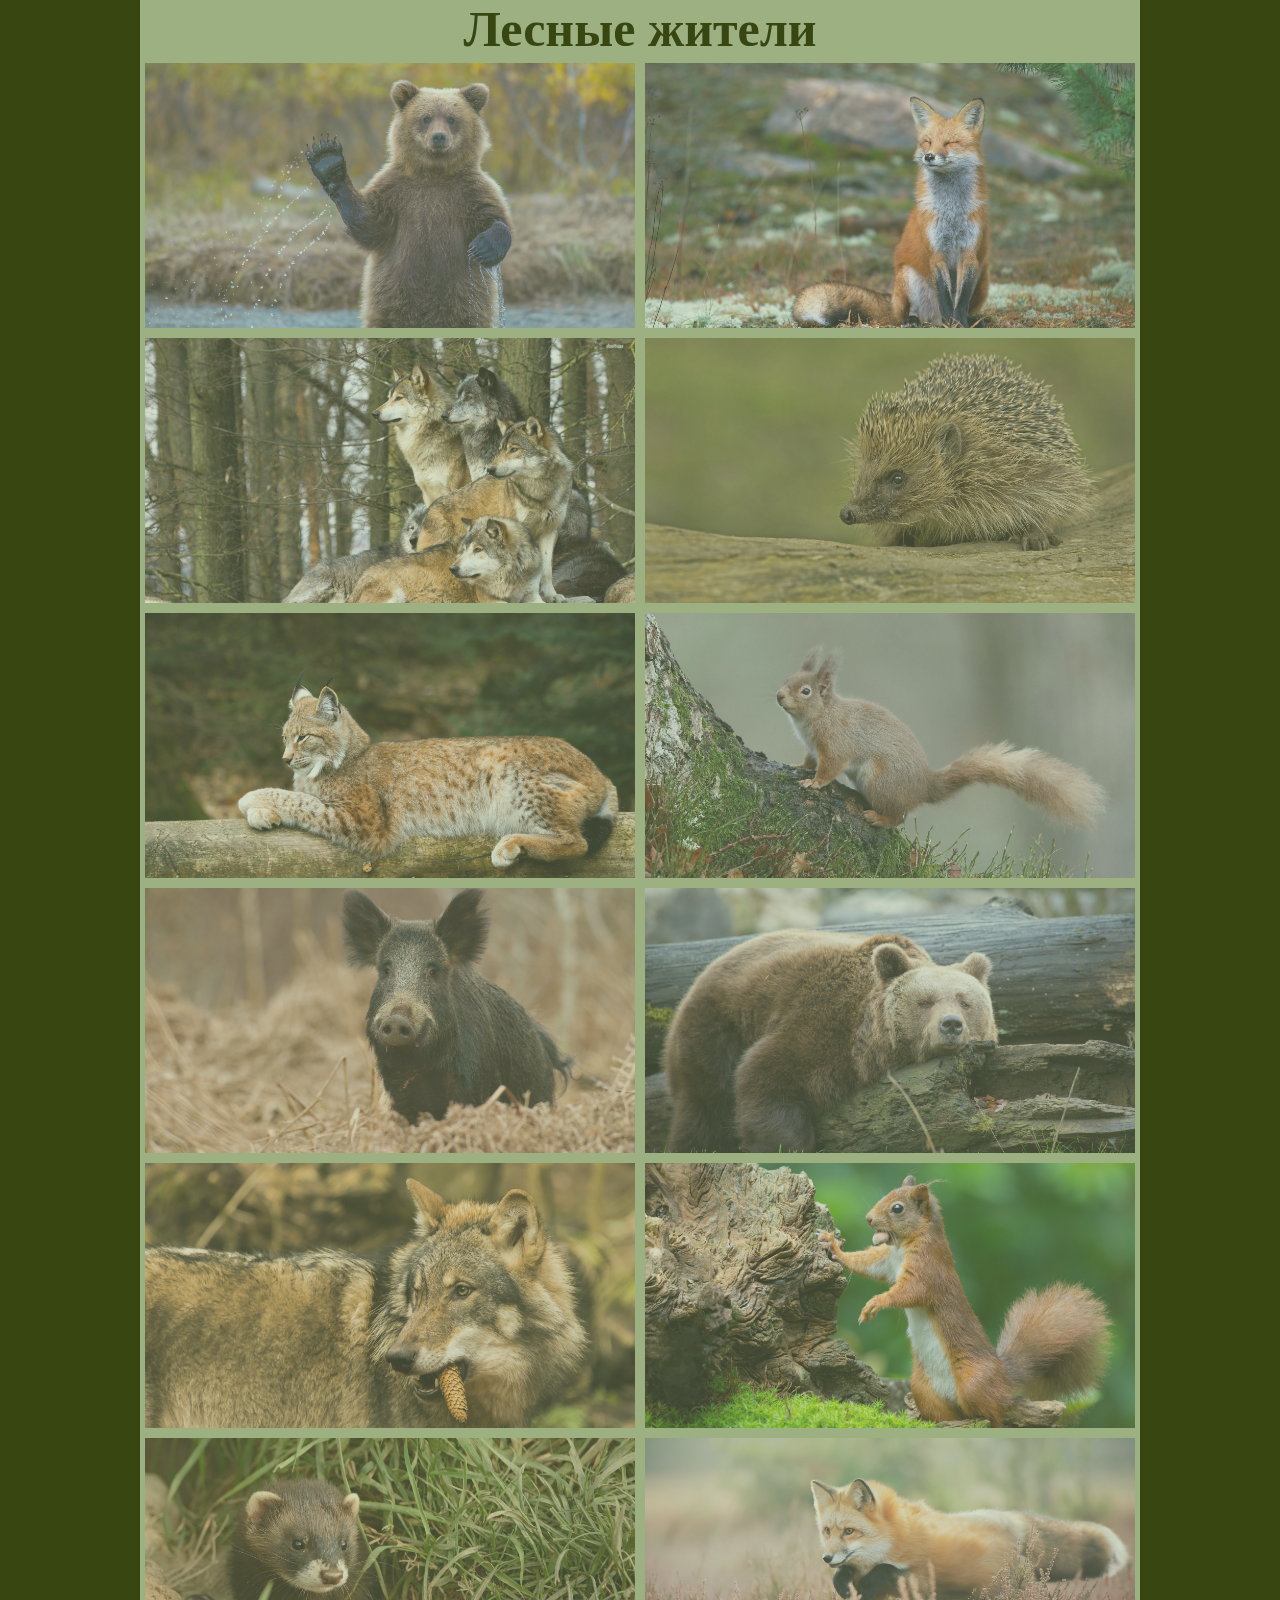
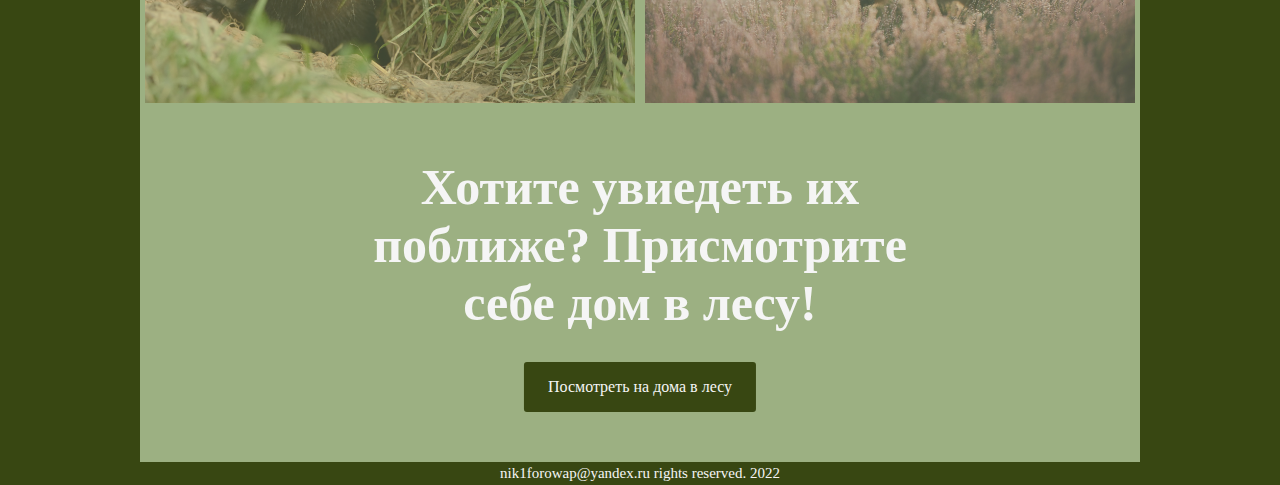
==== index1.html @ 96d5b27e "Add files via upload" ====
<!DOCTYPE html>
<html lang="en">
<head>
	<meta charset="UTF-8">
	<meta name="viewport" content="width=device-width, initial-scale=1.0">
	<title>Галерея 1</title>
	<link rel="stylesheet" href="css/main1.css">
	<link rel="stylesheet" href="css/media1.css">
	<link rel="preconnect" href="https://fonts.googleapis.com">
	<link rel="preconnect" href="https://fonts.gstatic.com" crossorigin>
	<link href="https://fonts.googleapis.com/css2?family=Amatic+SC:wght@400;700&display=swap" rel="stylesheet">
</head>
<body>
	<main class="main">
		<h1 class="heading">Лесные жители</h1>
		<a class="img_link" href="img/1.jpg" target="_blank"><div class="item" style="background-image: url(img/1.jpg);"></div></a>
		<a class="img_link" href="img/2.jpg" target="_blank"><div class="item" style="background-image: url(img/2.jpg);"></div></a>
		<a class="img_link" href="img/3.jpg" target="_blank"><div class="item" style="background-image: url(img/3.jpg);"></div></a>
		<a class="img_link" href="img/4.jpg" target="_blank"><div class="item" style="background-image: url(img/4.jpg);"></div></a>
		<a class="img_link" href="img/5.jpg" target="_blank"><div class="item" style="background-image: url(img/5.jpg);"></div></a>
		<a class="img_link" href="img/6.jpg" target="_blank"><div class="item" style="background-image: url(img/6.jpg);"></div></a>
		<a class="img_link" href="img/7.jpg" target="_blank"><div class="item" style="background-image: url(img/7.jpg);"></div></a>
		<a class="img_link" href="img/8.jpg" target="_blank"><div class="item" style="background-image: url(img/8.jpg);"></div></a>
		<a class="img_link" href="img/9.jpg" target="_blank"><div class="item" style="background-image: url(img/9.jpg);"></div></a>
		<a class="img_link" href="img/10.jpg" target="_blank"><div class="item" style="background-image: url(img/10.jpg);"></div></a>
		<a class="img_link" href="img/11.jpg" target="_blank"><div class="item" style="background-image: url(img/11.jpg);"></div></a>
		<a class="img_link" href="img/12.jpg" target="_blank"><div class="item" style="background-image: url(img/12.jpg);"></div></a>
		<div class="element">
			<div class="text-question">
				<h2 class="text_qustion">Хотите увиедеть их поближе? Присмотрите себе дом в лесу!</h2>
			</div>
			<div class="element-btn">
				<a href="index2.html" class="btn">Посмотреть на дома в лесу</a>
			</div>
		</div>
	</main>
	<footer>
		<p class="footer">nik1forowap@yandex.ru rights reserved. 2022</p>
	</footer>
</body>
</html>
---- css/main1.css ----
*{
	padding: auto;
	margin: 0;
	box-sizing: border-box;
}
body{
	background-color: rgba(56, 71, 18, 1);;
}
.main{
	background-color: #9cb082;
	display: flex;
	width: 95%;
	max-width: 1000px;
	margin: auto;
	box-shadow: 0 0 0 10px 1px rgba(0, 0, 0, 0.3);
	flex-wrap: wrap;
	justify-content: center;
}
.item{
	max-width: 490px;
	max-height: 265px;
	height: calc(95vw / 16 * 9);
	width: calc(90vw - 10px);
	background-color: black;
	background-position: center;
	background-size: cover;
}
.heading{
	font-size: 50px;
	text-align: center;
	width: 100%;
	font-family: 'Press Start 2P', cursive;
	color: rgba(56, 71, 18, 1);
}
.img_link{
	display: block;
	opacity: 0.6;
	transition: opacity 0.6s ease, transform 0.6s ease-in, box-shadow 0.3s ease-out;
	margin: 5px;
}
.element {
	display: block;
	padding: 35px 200px 50px 200px;
	justify-content: center;
	align-items: center;
}
h2.text_qustion{
	font-family: zarubka;
	font-size: 50px;
	font-weight: bold;
	text-align: center;
	padding-bottom: 30px;
	padding-top: 15px;
	position: relative;
	color: whitesmoke;
}
.btn{
	display: inline-flex;
	background: rgba(56, 71, 18, 1);
	color: whitesmoke;
	padding: 1rem 1.5rem;
	text-decoration: none;
	border-radius: 3px;
	justify-content: center;
	align-items: center;
	position: relative;
	left: 50%;
	transform: translateX(-50%);
	text-align: center;
}
.btn:hover{
	opacity: 1;
	background: #d0de73;
	color: rgba(56, 71, 18, 1);
}
.footer {
	position: relative;
	padding: 3px 0;
	background: rgba(56, 71, 18, 1);
	color: whitesmoke;
	font-size: 15px;
	text-align: center;
	font-family: Roboto;
	font-weight: cursive;
}
---- css/media1.css ----
@media all and (max-width:  768px){
	.item{
		max-width: initial;
		max-height: initial;
		width: 90vw;
		height: calc(90vw / 16 * 9);
	}
	.img_link{
		margin: 5px 0;
	}
}
@media all and (min-width: 1200px){
	.img_link:hover{
	opacity: 1;
	transform: scale(1.2) rotate(05deg);
	z-index: 10;
	box-shadow: 0 0 200px 30px rgba(84, 72, 28, 1);;;
	}
}
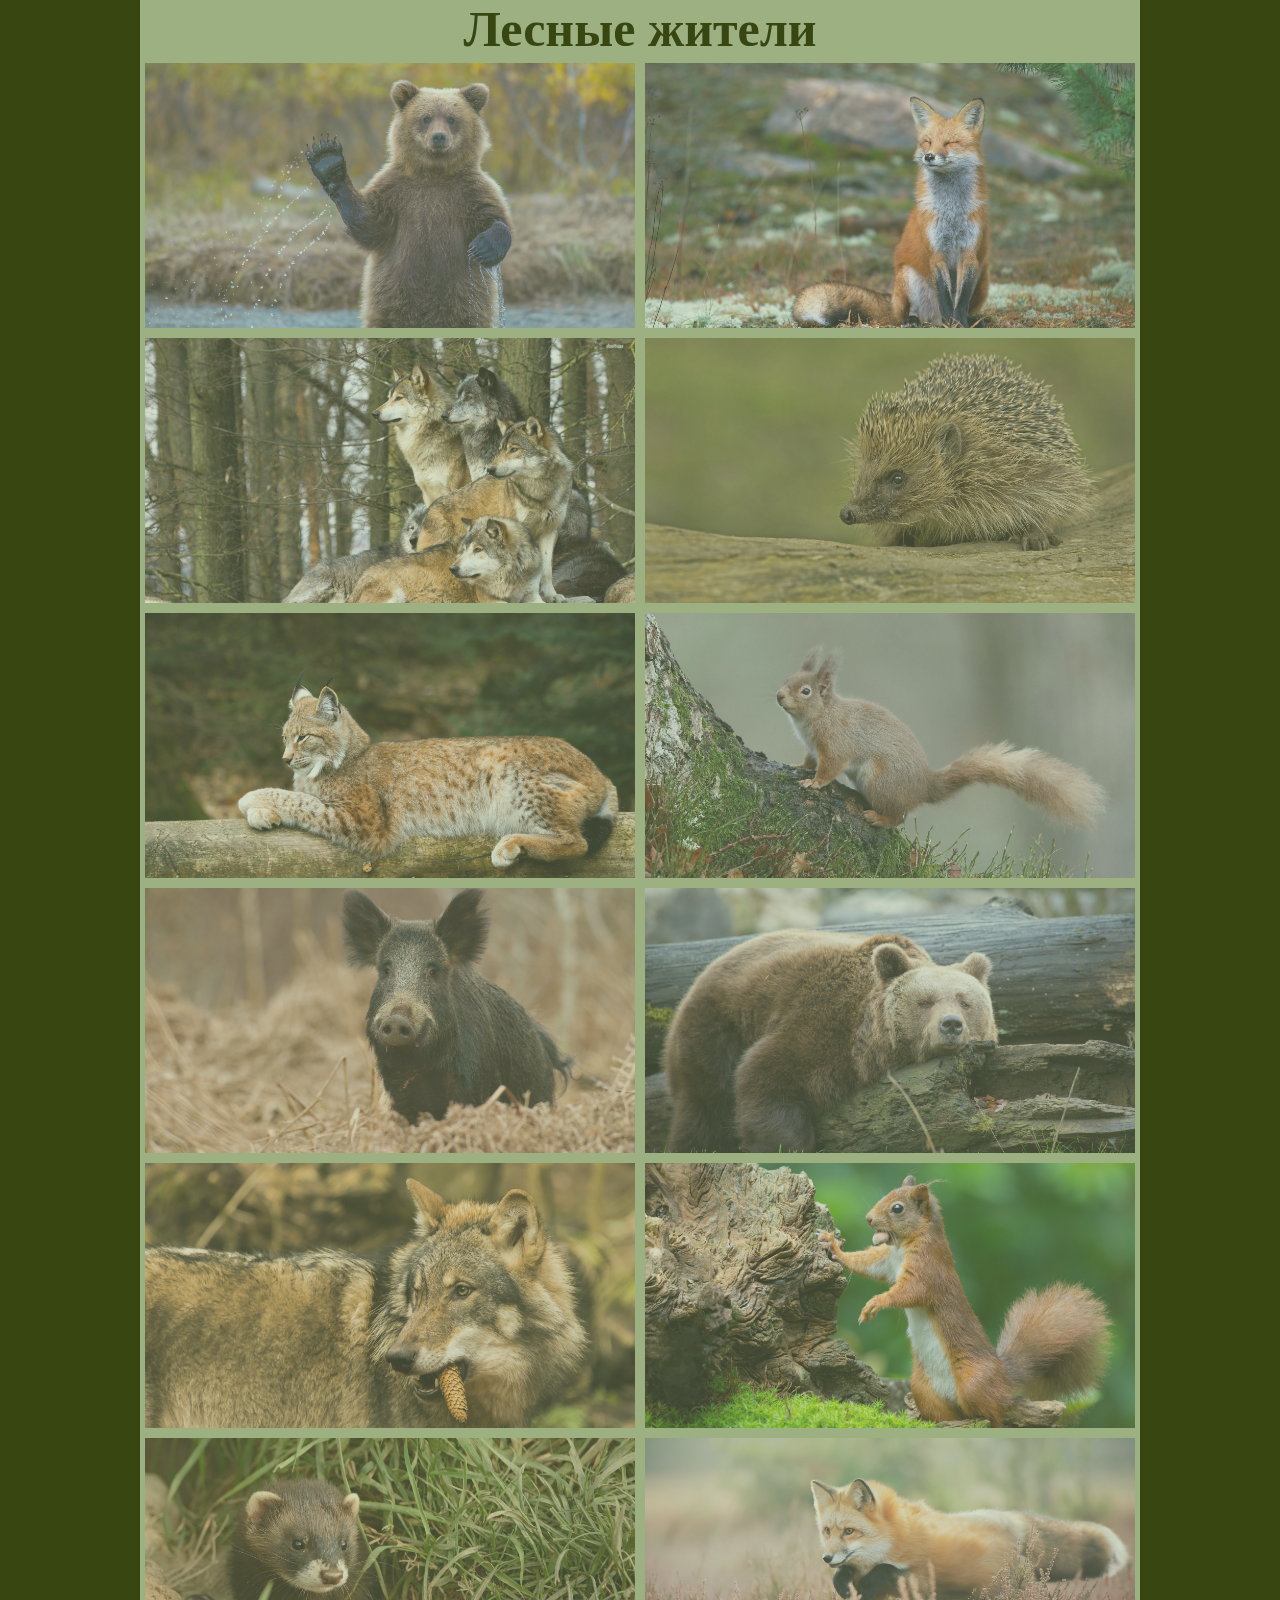
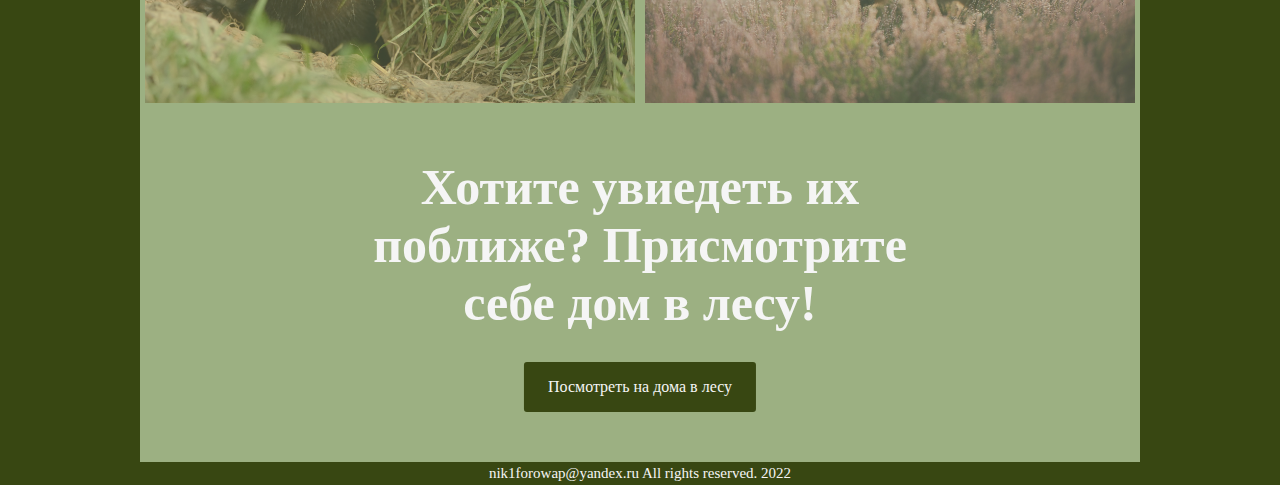
==== commit 8575dfbb: "Update index1.html" ====
--- a/index1.html
+++ b/index1.html
@@ -3,7 +3,7 @@
 <head>
 	<meta charset="UTF-8">
 	<meta name="viewport" content="width=device-width, initial-scale=1.0">
-	<title>Галерея 1</title>
+	<title>Галерея "Лесные животные"</title>
 	<link rel="stylesheet" href="css/main1.css">
 	<link rel="stylesheet" href="css/media1.css">
 	<link rel="preconnect" href="https://fonts.googleapis.com">
@@ -35,7 +35,7 @@
 		</div>
 	</main>
 	<footer>
-		<p class="footer">nik1forowap@yandex.ru rights reserved. 2022</p>
+		<p class="footer">nik1forowap@yandex.ru All rights reserved. 2022</p>
 	</footer>
 </body>
-</html>+</html>
